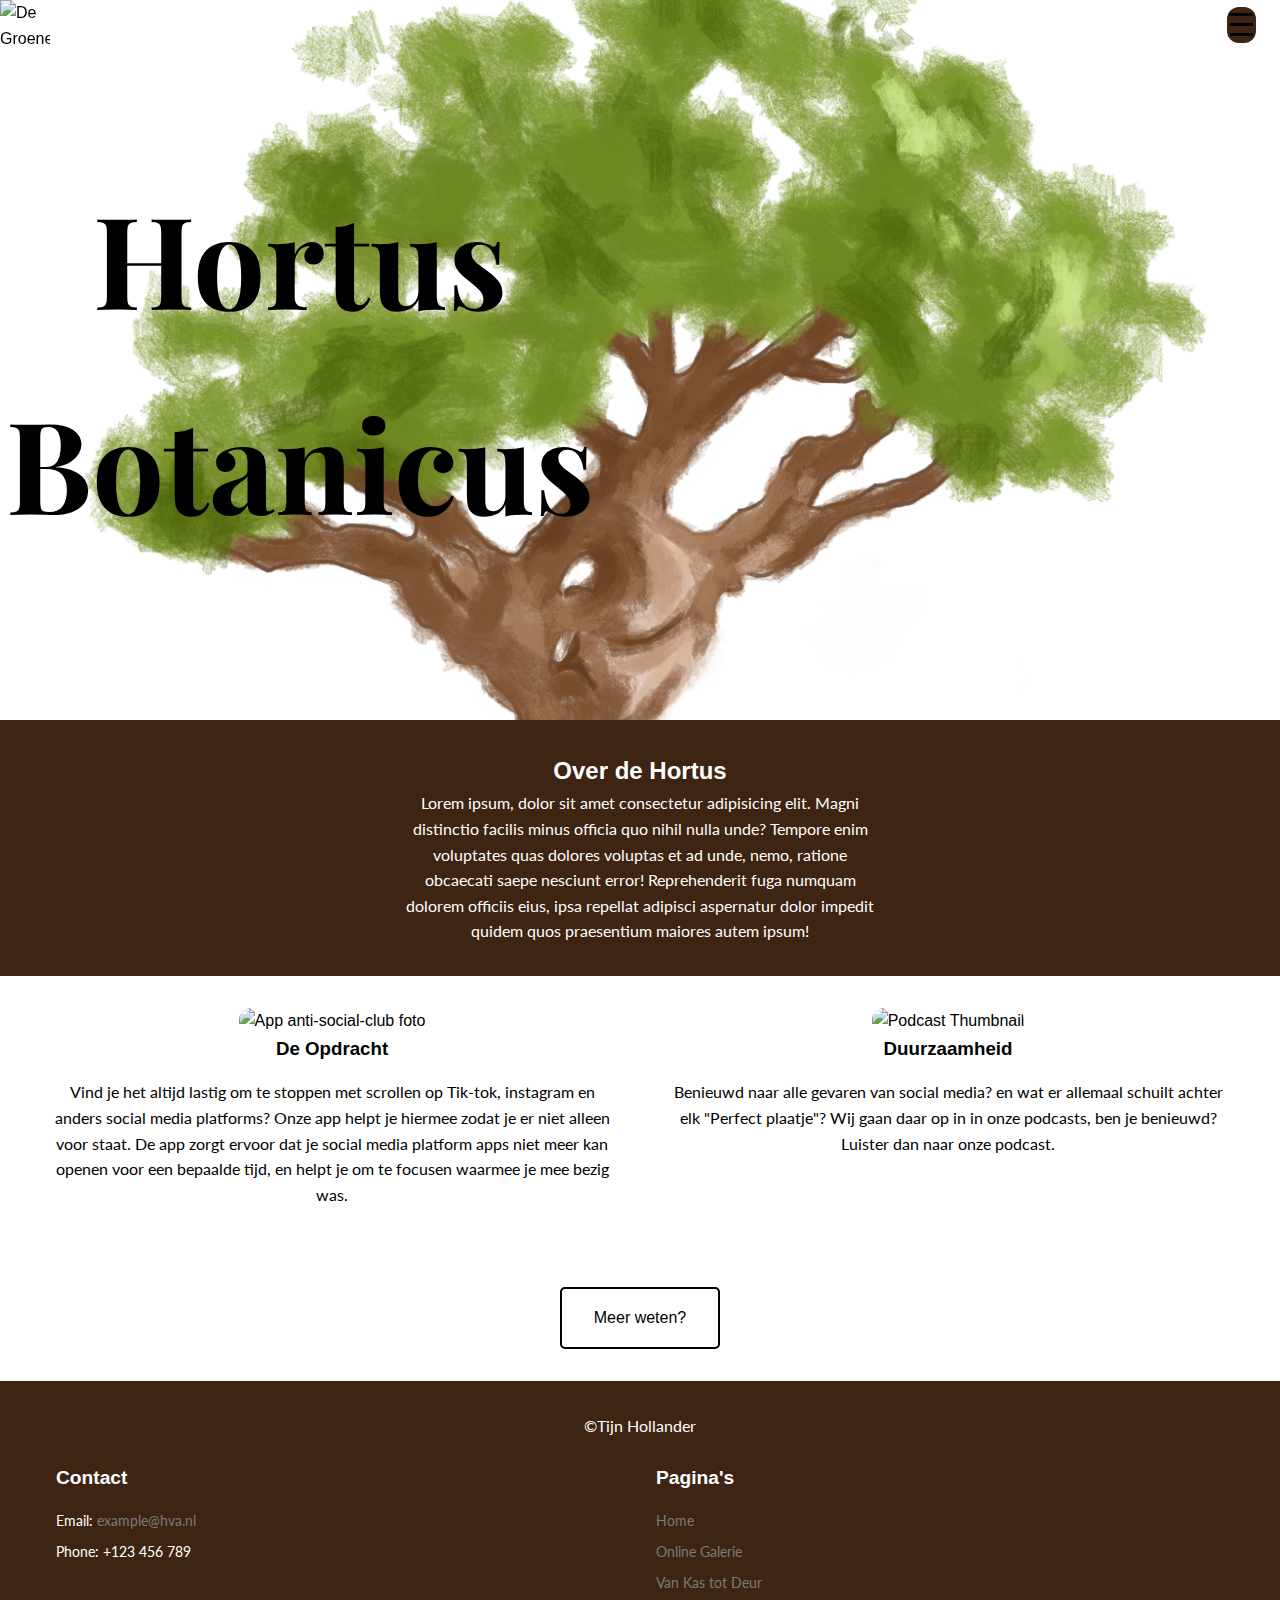
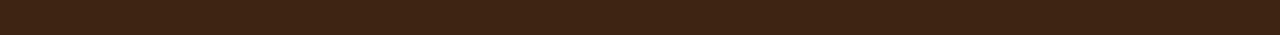
==== index.html @ c0ded3de "commit new code" ====
<!DOCTYPE html>
<html lang="en">

<head>
    <meta charset="UTF-8">
    <meta name="viewport" content="width=device-width, initial-scale=1.0">
    <title>Home - De Groene Galerie</title>
    <link rel="icon" type="image/x-icon" href="./images/logo.png">
    <link rel="stylesheet" href="./styles/style.css">
    <script src="./script/app.js" defer></script>
    <script src="https://kit.fontawesome.com/1b8a2d6ef3.js" crossorigin="anonymous"></script>
</head>

<body>
    <header>
        <nav aria-label="Navigatie">
            <section id="mySidenav" class="sidenav">
                <a href="javascript:void(0)" class="closebtn" onclick="closeNav()">&times;</a>
                <a href="#">Home</a>
                <a href="#">Online gallerie</a>
                <a href="./pages/kastotdeur.html">Van Kas tot Deur</a>
            </section>
            <section class="flexcontainer">
                <article>
                    <img class="logo-image" src="./images/logo.png" alt="De Groene Galerie Logo">
                </article>
                <article>
                    <span class="hamburger-menu" onclick="openNav()">&#9776;</span>
                </article>
            </section>
        </nav>
    </header>

    <main>
        <section class="hero">
            <article class="text-box">
                <h1 class="hero-primary">Hortus Botanicus</h1>
            </article>
        </section>

        <section class="introduction-text">
            <article class="inner-text">
                <h2>Over de Hortus</h2>
                <p>Lorem ipsum, dolor sit amet consectetur adipisicing elit. Magni distinctio facilis minus officia quo
                    nihil nulla unde? Tempore enim voluptates quas dolores voluptas et ad unde, nemo, ratione obcaecati
                    saepe nesciunt error! Reprehenderit fuga numquam dolorem officiis eius, ipsa repellat adipisci
                    aspernatur dolor impedit quidem quos praesentium maiores autem ipsum!</p>
            </article>
        </section>

        <section class="container cards">
            <article class="card">
                <img src="./images/previewHortus.jpg" alt="App anti-social-club foto">
                <h3>De Opdracht</h3>
                <p>Vind je het altijd lastig om te stoppen met scrollen op Tik-tok, instagram en anders social media
                    platforms? Onze app helpt je hiermee zodat je er niet alleen voor staat. De app zorgt ervoor dat je
                    social media platform apps niet meer kan openen voor een bepaalde tijd, en helpt je om te focusen
                    waarmee je mee bezig was.</p>
            </article>
            <article class="card">
                <img src="./images/preview2Hortus.jpg" alt="Podcast Thumbnail">
                <h3>Duurzaamheid</h3>
                <p>Benieuwd naar alle gevaren van social media? en wat er allemaal schuilt achter elk "Perfect plaatje"?
                    Wij gaan daar op in in onze podcasts, ben je benieuwd? Luister dan naar onze podcast.</p>
            </article>
        </section>

        <section class="btn-container">
            <a href="./pages/galerie.html" class="see-more-episodes-btn">Meer weten?</a>
        </section>
    </main>

    <footer>
        <section class="footer-content">
            <p>&copy;Tijn Hollander</p>
            <section class="footer-columns">
                <article class="footer-column">
                    <h3>Contact</h3>
                    <p>Email: <a href="mailto:tijn.hollander@hva.nl">example@hva.nl</a></p>
                    <p>Phone: +123 456 789</p>
                </article>
                <article class="footer-column">
                    <h3>Pagina's</h3>
                    <p><a href="#">Home</a></p>
                    <p><a href="./pages/galerie.html">Online Galerie</a></p>
                    <p><a href="./pages/kastotdeur.html">Van Kas tot Deur</a></p>
                </article>
            </section>
        </section>
    </footer>
</body>

</html>
---- styles/style.css ----
@import url('https://fonts.googleapis.com/css2?family=Playfair+Display:ital,wght@0,400..900;1,400..900&display=swap');
@import url('https://fonts.googleapis.com/css2?family=Lato:ital,wght@0,100;0,300;0,400;0,700;0,900;1,100;1,300;1,400;1,700;1,900&family=Playfair+Display:ital,wght@0,400..900;1,400..900&display=swap');

* {
  margin: 0;
  padding: 0;
  box-sizing: border-box;
}

body {
  font-family: Arial, sans-serif;
  line-height: 1.6;
  color: black;
  overflow-x: hidden;
}

nav {
  position: fixed;
  width: 100%;
  top: 0;
  z-index: 99;
  padding-right: 1.5em;
}

.flexcontainer {
  display: flex;
  justify-content: space-between;
}

.logo-image {
  max-width: 50px;
  max-height: 50px;
}

.sidenav {
  height: 100%;
  width: 0;
  position: fixed;
  z-index: 1;
  top: 0;
  right: 0;
  background-color: #111;
  overflow-x: hidden;
  transition: 0.5s;
  padding-top: 60px;
}

.sidenav a {
  padding: 8px 8px 8px 32px;
  text-decoration: none;
  font-size: 25px;
  color: #818181;
  display: block;
  transition: 0.3s;
}

.sidenav a:hover {
  color: #f1f1f1;
}

.sidenav .closebtn {
  position: absolute;
  top: 0;
  right: 25px;
  font-size: 36px;
  margin-left: 50px;
}

.hamburger-menu {
  font-size: 32px;
  border-radius: 12px;
  cursor: pointer;
  background-color: #3e2413;
}

@media screen and (max-height: 450px) {
  .sidenav {
    padding-top: 15px;
  }

  .sidenav a {
    font-size: 18px;
  }
}

/* Einde navbar */

.hero {
  height: 80vh;
  width: 100%;
  background: url('../images/boompieCropped.png') no-repeat center center/cover;
  color: #fff;
  top: 0;
  display: flex;
  justify-content: center;
  align-items: center;
  text-align: center;
  display: grid;
  grid-template-columns: repeat(auto-fit, minmax(300px, 1fr));
  animation: fadeIn 5s;
}

.hero-kas {
  height: 50vh;
  width: 100%;
  background: url('../images/hermitage.png')no-repeat center/cover;
  background-color: #7b7b7b;
  color: #fff;
  top: 0;
  display: flex;
  justify-content: center;
  align-items: center;
  text-align: center;
  display: grid;
  grid-template-columns: repeat(auto-fit, minmax(300px, 1fr));
  animation: fadeIn 5s;
}

.hero-primary {
  font-size: 10vw;
  color: black;
  font-family: "Playfair Display", serif;
}

.text-box {
  max-width: 600px;
}

.introduction-text {
  color: white;
  display: flex;
  align-items: center;
  justify-content: center;
  text-align: center;
  padding: 2em;
  background-color: #3e2413;
}

.inner-text {
  width: 30em;
}

section p {
  font-family: "Lato", serif;
  font-weight: 400;
}

.cards {
  display: grid;
  grid-template-columns: 1fr 1fr;
  gap: 1rem;
  margin: 2rem;
}

.card {
  text-align: center;
}

.card img {
  width: 100%;
  height: 300px;
  object-fit: cover;
  border-radius: 12px 12px 0px 0px;
}

.card h2 {
  padding: 0.4em;
}

.card p {
  padding: 1em;
}

.btn-container {
  display: flex;
  justify-content: center;
  padding: 2em;
}

.see-more-episodes-btn {
  text-decoration: none;
  padding: 1em 2em;
  border: 2px solid #000;
  border-radius: 5px;
  background: #fff;
  color: #000;
  cursor: pointer;
  transition: all 0.3s;
}

.see-more-episodes-btn:hover {
  background: #000;
  color: #fff;
}

.see-more-episodes-btn:focus {
  outline: 2px solid #fff;
  background: #000;
  color: #fff;
}

footer {
  background-color: #3e2413;
  color: #fff;
  padding: 2rem;
  text-align: center;
}

footer .footer-content {
  max-width: 1200px;
  margin: 0 auto;
}

.footer-columns {
  display: flex;
  justify-content: space-between;
  margin-top: 1.5rem;
  text-align: left;
}

.footer-column {
  flex: 1;
  padding: 0 1rem;
}

.footer-column h3 {
  margin-bottom: 1rem;
  font-size: 1.2rem;
  color: #fff;
}

.footer-column p {
  margin-bottom: 0.5rem;
  font-size: 0.9rem;
}

.footer-column a {
  color: #7b7b7b;
  text-decoration: none;
}

.footer-column a:hover {
  text-decoration: underline;
}

@media (max-width: 600px) {
  .footer-columns {
    flex-direction: column;
    align-items: center;
  }

  .footer-column {
    padding: 0;
    margin-bottom: 1.5rem;
  }
}


@media (max-width: 844px) {
  .cards {
    grid-template-columns: repeat(auto-fit, minmax(300px, 1fr));
  }
}

@keyframes fadeIn {
  0% {
    opacity: 0;
  }

  100% {
    opacity: 1;
  }
}
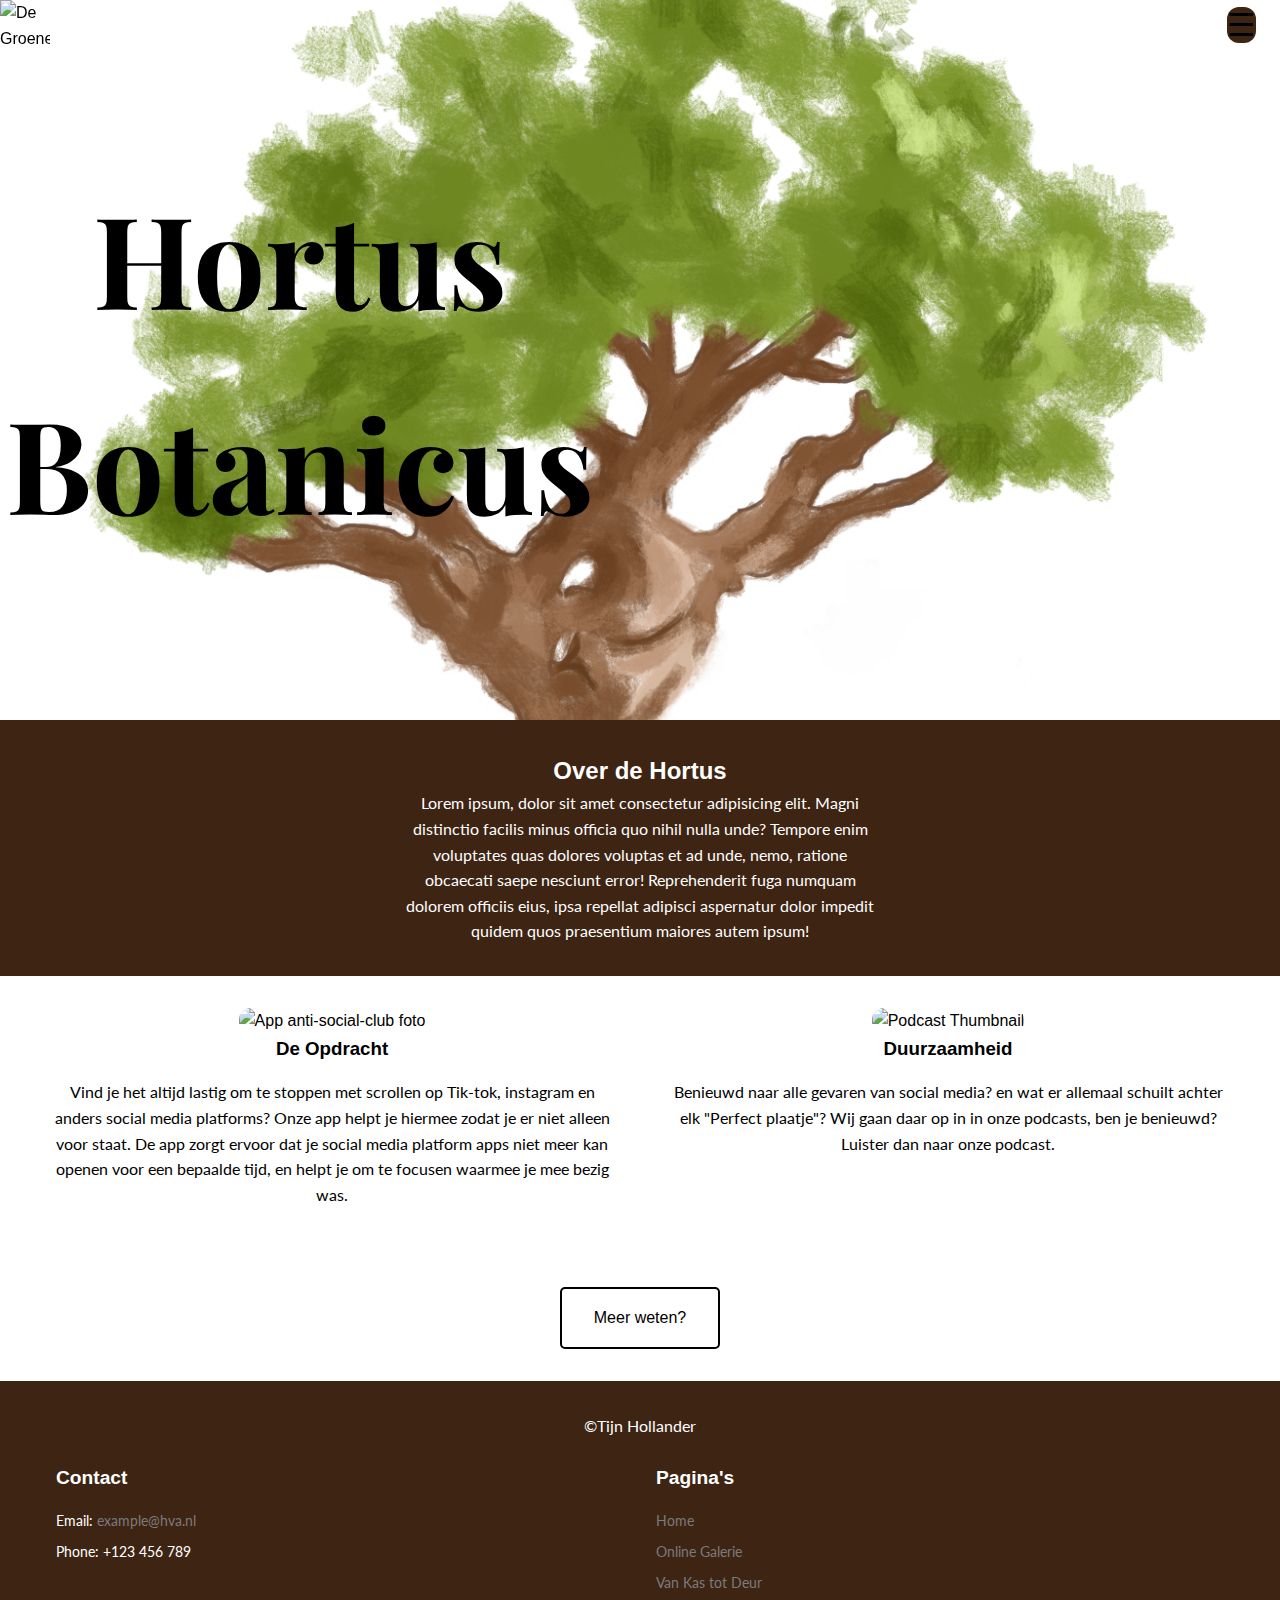
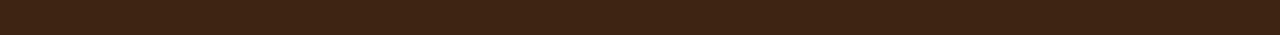
==== commit 2e709962: "changes code" ====
--- a/index.html
+++ b/index.html
@@ -17,7 +17,7 @@
             <section id="mySidenav" class="sidenav">
                 <a href="javascript:void(0)" class="closebtn" onclick="closeNav()">&times;</a>
                 <a href="#">Home</a>
-                <a href="#">Online gallerie</a>
+                <a href="./pages/gallerie.html">Online gallerie</a>
                 <a href="./pages/kastotdeur.html">Van Kas tot Deur</a>
             </section>
             <section class="flexcontainer">
--- a/styles/style.css
+++ b/styles/style.css
@@ -116,6 +116,22 @@
   animation: fadeIn 5s;
 }
 
+.hero-gallerie {
+  height: 50vh;
+  width: 100%;
+  background: url('../images/gallerijblaadjes.jpg')no-repeat center/cover;
+  background-color: #7b7b7b;
+  color: #fff;
+  top: 0;
+  display: flex;
+  justify-content: center;
+  align-items: center;
+  text-align: center;
+  display: grid;
+  grid-template-columns: repeat(auto-fit, minmax(300px, 1fr));
+  animation: fadeIn 5s;
+}
+
 .hero-primary {
   font-size: 10vw;
   color: black;
@@ -152,6 +168,13 @@
   margin: 2rem;
 }
 
+.cards-gallerie {
+  display: grid;
+  grid-template-columns: 1fr 1fr;
+  gap: 1rem;
+  margin: 0.5em;
+}
+
 .card {
   text-align: center;
 }
@@ -160,7 +183,7 @@
   width: 100%;
   height: 300px;
   object-fit: cover;
-  border-radius: 12px 12px 0px 0px;
+  border-radius: 12px;
 }
 
 .card h2 {
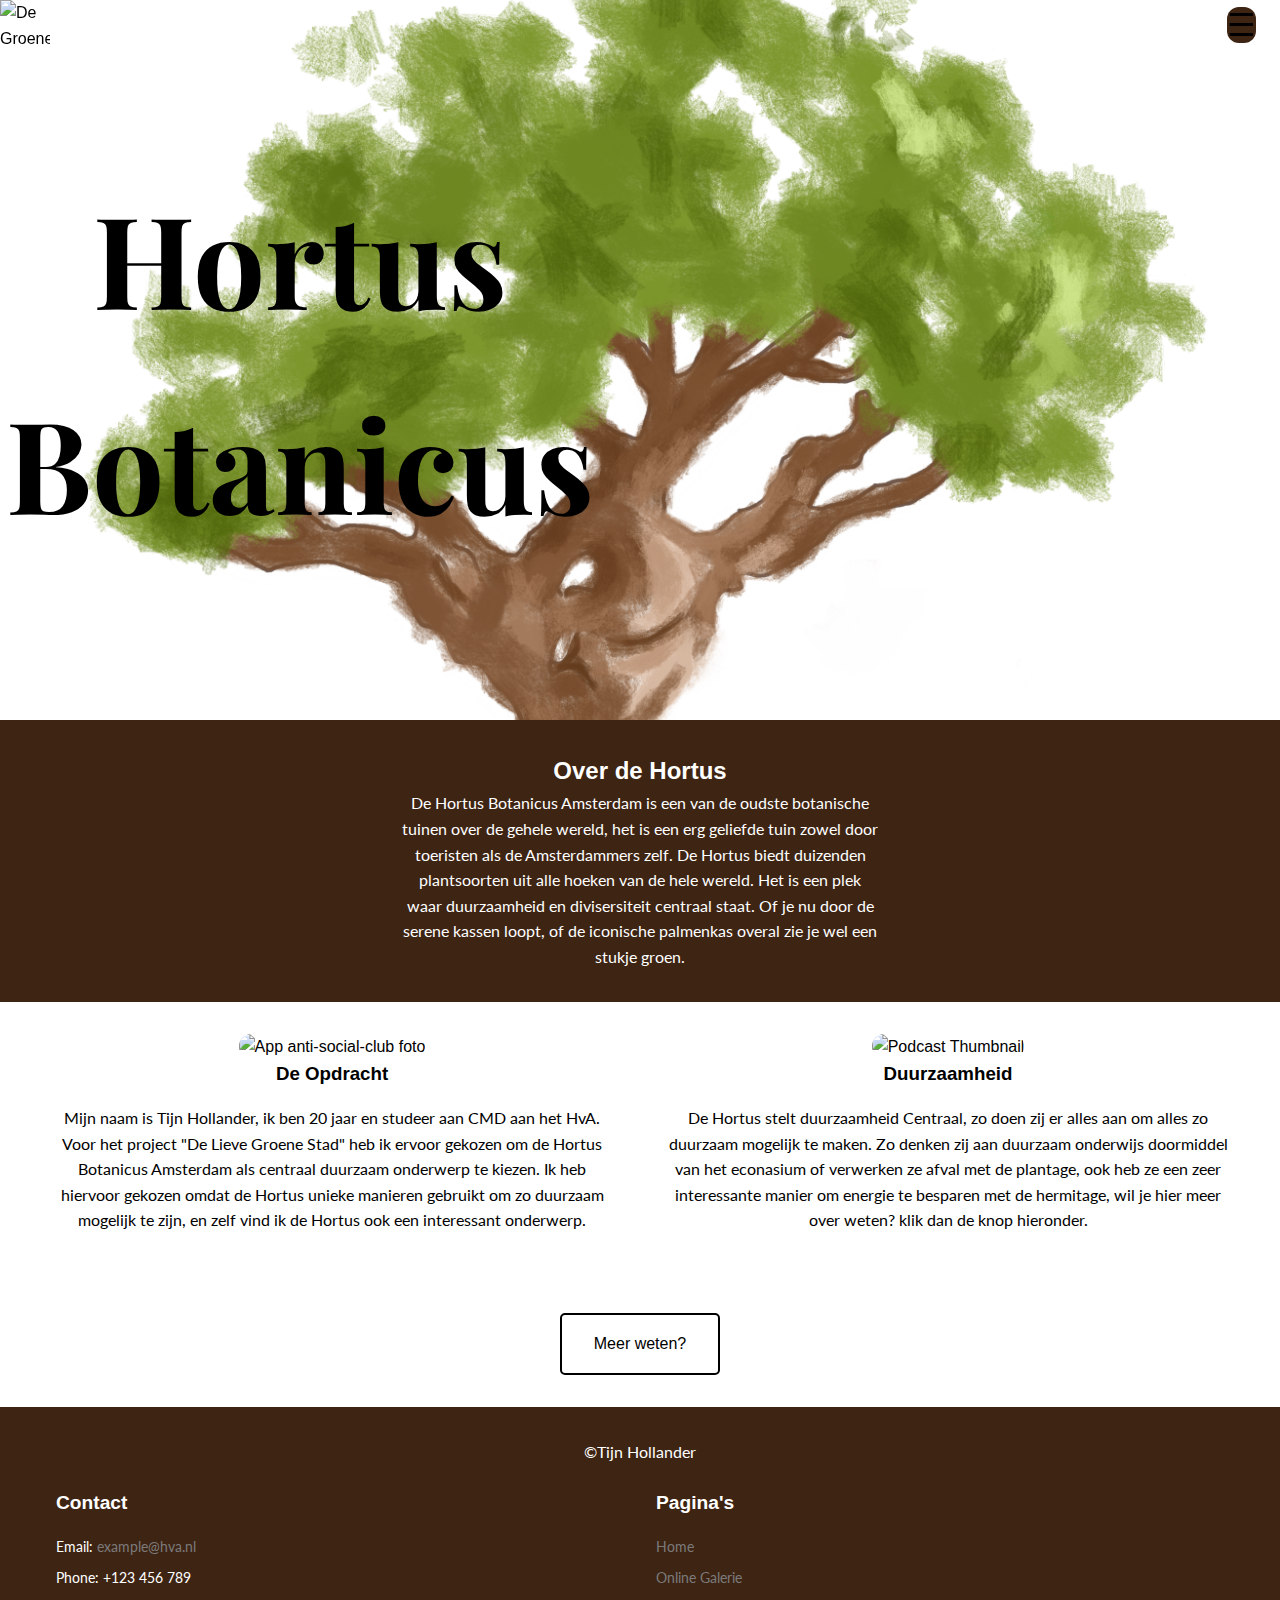
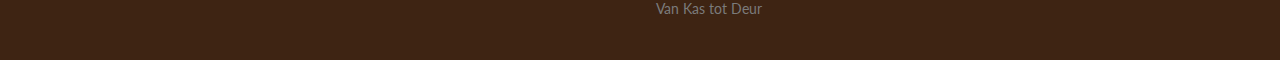
==== commit 3bcf03ef: "commit html index" ====
--- a/index.html
+++ b/index.html
@@ -41,10 +41,11 @@
         <section class="introduction-text">
             <article class="inner-text">
                 <h2>Over de Hortus</h2>
-                <p>Lorem ipsum, dolor sit amet consectetur adipisicing elit. Magni distinctio facilis minus officia quo
-                    nihil nulla unde? Tempore enim voluptates quas dolores voluptas et ad unde, nemo, ratione obcaecati
-                    saepe nesciunt error! Reprehenderit fuga numquam dolorem officiis eius, ipsa repellat adipisci
-                    aspernatur dolor impedit quidem quos praesentium maiores autem ipsum!</p>
+                <p>De Hortus Botanicus Amsterdam is een van de oudste botanische tuinen over de gehele wereld, het is
+                    een erg geliefde tuin zowel door toeristen als de Amsterdammers zelf. De Hortus biedt duizenden
+                    plantsoorten uit alle hoeken van de hele wereld. Het is een plek waar duurzaamheid en divisersiteit
+                    centraal staat. Of je nu door de serene kassen loopt, of de iconische palmenkas overal zie je wel
+                    een stukje groen.</p>
             </article>
         </section>
 
@@ -52,16 +53,12 @@
             <article class="card">
                 <img src="./images/previewHortus.jpg" alt="App anti-social-club foto">
                 <h3>De Opdracht</h3>
-                <p>Vind je het altijd lastig om te stoppen met scrollen op Tik-tok, instagram en anders social media
-                    platforms? Onze app helpt je hiermee zodat je er niet alleen voor staat. De app zorgt ervoor dat je
-                    social media platform apps niet meer kan openen voor een bepaalde tijd, en helpt je om te focusen
-                    waarmee je mee bezig was.</p>
+                <p>Mijn naam is Tijn Hollander, ik ben 20 jaar en studeer aan CMD aan het HvA. Voor het project "De Lieve Groene Stad" heb ik ervoor gekozen om de Hortus Botanicus Amsterdam als centraal duurzaam onderwerp te kiezen. Ik heb hiervoor gekozen omdat de Hortus unieke manieren gebruikt om zo duurzaam mogelijk te zijn, en zelf vind ik de Hortus ook een interessant onderwerp.</p>
             </article>
             <article class="card">
                 <img src="./images/preview2Hortus.jpg" alt="Podcast Thumbnail">
                 <h3>Duurzaamheid</h3>
-                <p>Benieuwd naar alle gevaren van social media? en wat er allemaal schuilt achter elk "Perfect plaatje"?
-                    Wij gaan daar op in in onze podcasts, ben je benieuwd? Luister dan naar onze podcast.</p>
+                <p>De Hortus stelt duurzaamheid Centraal, zo doen zij er alles aan om alles zo duurzaam mogelijk te maken. Zo denken zij aan duurzaam onderwijs doormiddel van het econasium of verwerken ze afval met de plantage, ook heb ze een zeer interessante manier om energie te besparen met de hermitage, wil je hier meer over weten? klik dan de knop hieronder.</p>
             </article>
         </section>
 
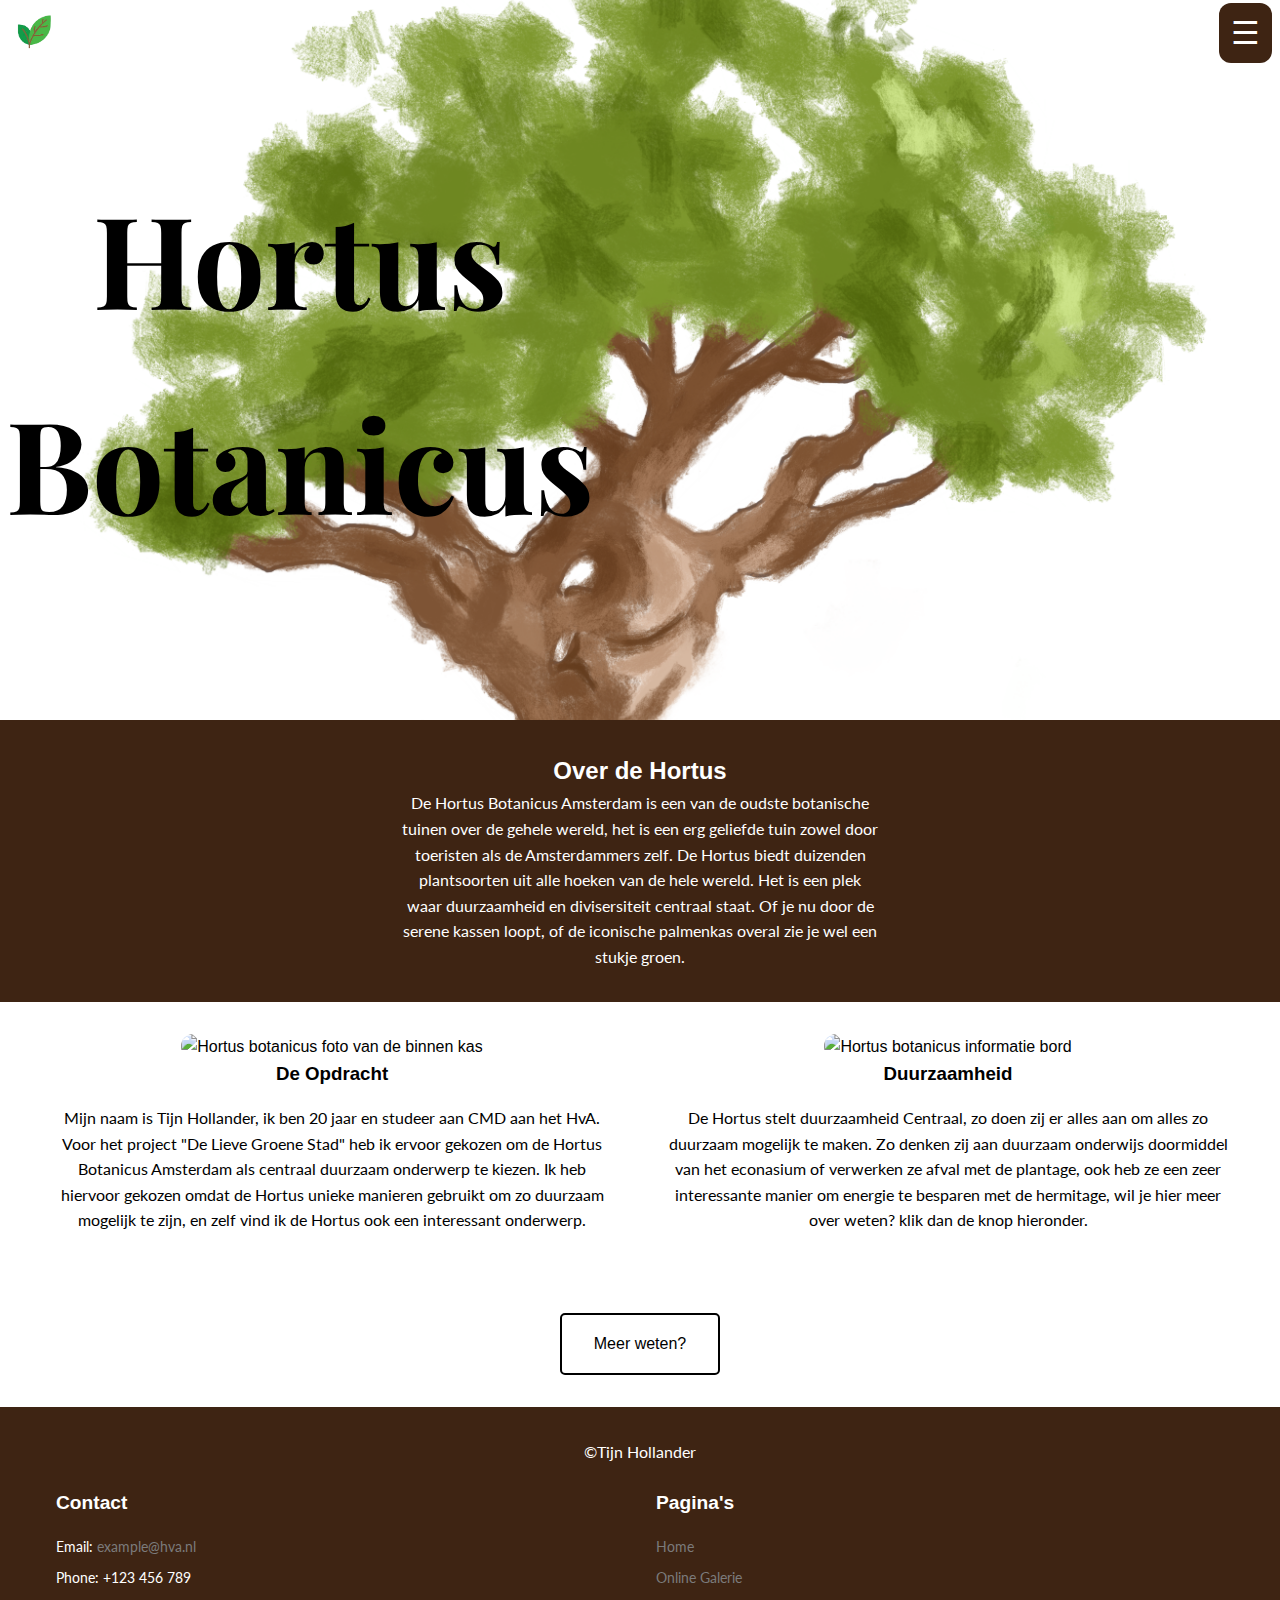
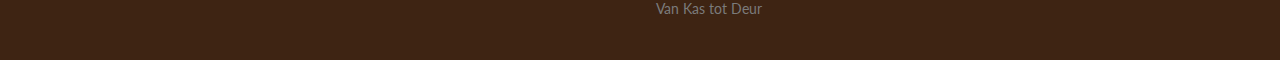
==== commit b590dad6: "commitfixLogo" ====
--- a/index.html
+++ b/index.html
@@ -5,7 +5,7 @@
     <meta charset="UTF-8">
     <meta name="viewport" content="width=device-width, initial-scale=1.0">
     <title>Home - De Groene Galerie</title>
-    <link rel="icon" type="image/x-icon" href="./images/logo.png">
+    <link rel="icon" type="image/x-icon" href="./images/logoHortus.png">
     <link rel="stylesheet" href="./styles/style.css">
     <script src="./script/app.js" defer></script>
     <script src="https://kit.fontawesome.com/1b8a2d6ef3.js" crossorigin="anonymous"></script>
@@ -22,7 +22,7 @@
             </section>
             <section class="flexcontainer">
                 <article>
-                    <img class="logo-image" src="./images/logo.png" alt="De Groene Galerie Logo">
+                    <img class="logo-image" src="./images/logoHortus.png" alt="De Groene Galerie Logo">
                 </article>
                 <article>
                     <span class="hamburger-menu" onclick="openNav()">&#9776;</span>
@@ -51,19 +51,25 @@
 
         <section class="container cards">
             <article class="card">
-                <img src="./images/previewHortus.jpg" alt="App anti-social-club foto">
+                <img src="./images/previewHortus.jpg" alt="Hortus botanicus foto van de binnen kas">
                 <h3>De Opdracht</h3>
-                <p>Mijn naam is Tijn Hollander, ik ben 20 jaar en studeer aan CMD aan het HvA. Voor het project "De Lieve Groene Stad" heb ik ervoor gekozen om de Hortus Botanicus Amsterdam als centraal duurzaam onderwerp te kiezen. Ik heb hiervoor gekozen omdat de Hortus unieke manieren gebruikt om zo duurzaam mogelijk te zijn, en zelf vind ik de Hortus ook een interessant onderwerp.</p>
+                <p>Mijn naam is Tijn Hollander, ik ben 20 jaar en studeer aan CMD aan het HvA. Voor het project "De
+                    Lieve Groene Stad" heb ik ervoor gekozen om de Hortus Botanicus Amsterdam als centraal duurzaam
+                    onderwerp te kiezen. Ik heb hiervoor gekozen omdat de Hortus unieke manieren gebruikt om zo duurzaam
+                    mogelijk te zijn, en zelf vind ik de Hortus ook een interessant onderwerp.</p>
             </article>
             <article class="card">
-                <img src="./images/preview2Hortus.jpg" alt="Podcast Thumbnail">
+                <img src="./images/preview2Hortus.jpg" alt="Hortus botanicus informatie bord">
                 <h3>Duurzaamheid</h3>
-                <p>De Hortus stelt duurzaamheid Centraal, zo doen zij er alles aan om alles zo duurzaam mogelijk te maken. Zo denken zij aan duurzaam onderwijs doormiddel van het econasium of verwerken ze afval met de plantage, ook heb ze een zeer interessante manier om energie te besparen met de hermitage, wil je hier meer over weten? klik dan de knop hieronder.</p>
+                <p>De Hortus stelt duurzaamheid Centraal, zo doen zij er alles aan om alles zo duurzaam mogelijk te
+                    maken. Zo denken zij aan duurzaam onderwijs doormiddel van het econasium of verwerken ze afval met
+                    de plantage, ook heb ze een zeer interessante manier om energie te besparen met de hermitage, wil je
+                    hier meer over weten? klik dan de knop hieronder.</p>
             </article>
         </section>
 
         <section class="btn-container">
-            <a href="./pages/galerie.html" class="see-more-episodes-btn">Meer weten?</a>
+            <a href="./pages/galerie.html" class="see-more-btn">Meer weten?</a>
         </section>
     </main>
 
--- a/styles/style.css
+++ b/styles/style.css
@@ -19,7 +19,7 @@
   width: 100%;
   top: 0;
   z-index: 99;
-  padding-right: 1.5em;
+  padding: 0.5em;
 }
 
 .flexcontainer {
@@ -71,6 +71,9 @@
   border-radius: 12px;
   cursor: pointer;
   background-color: #3e2413;
+  padding: 12px;
+  
+  color: white;
 }
 
 @media screen and (max-height: 450px) {
@@ -200,7 +203,7 @@
   padding: 2em;
 }
 
-.see-more-episodes-btn {
+.see-more-btn {
   text-decoration: none;
   padding: 1em 2em;
   border: 2px solid #000;
@@ -211,12 +214,12 @@
   transition: all 0.3s;
 }
 
-.see-more-episodes-btn:hover {
+.see-more-btn:hover {
   background: #000;
   color: #fff;
 }
 
-.see-more-episodes-btn:focus {
+.see-more-btn:focus {
   outline: 2px solid #fff;
   background: #000;
   color: #fff;
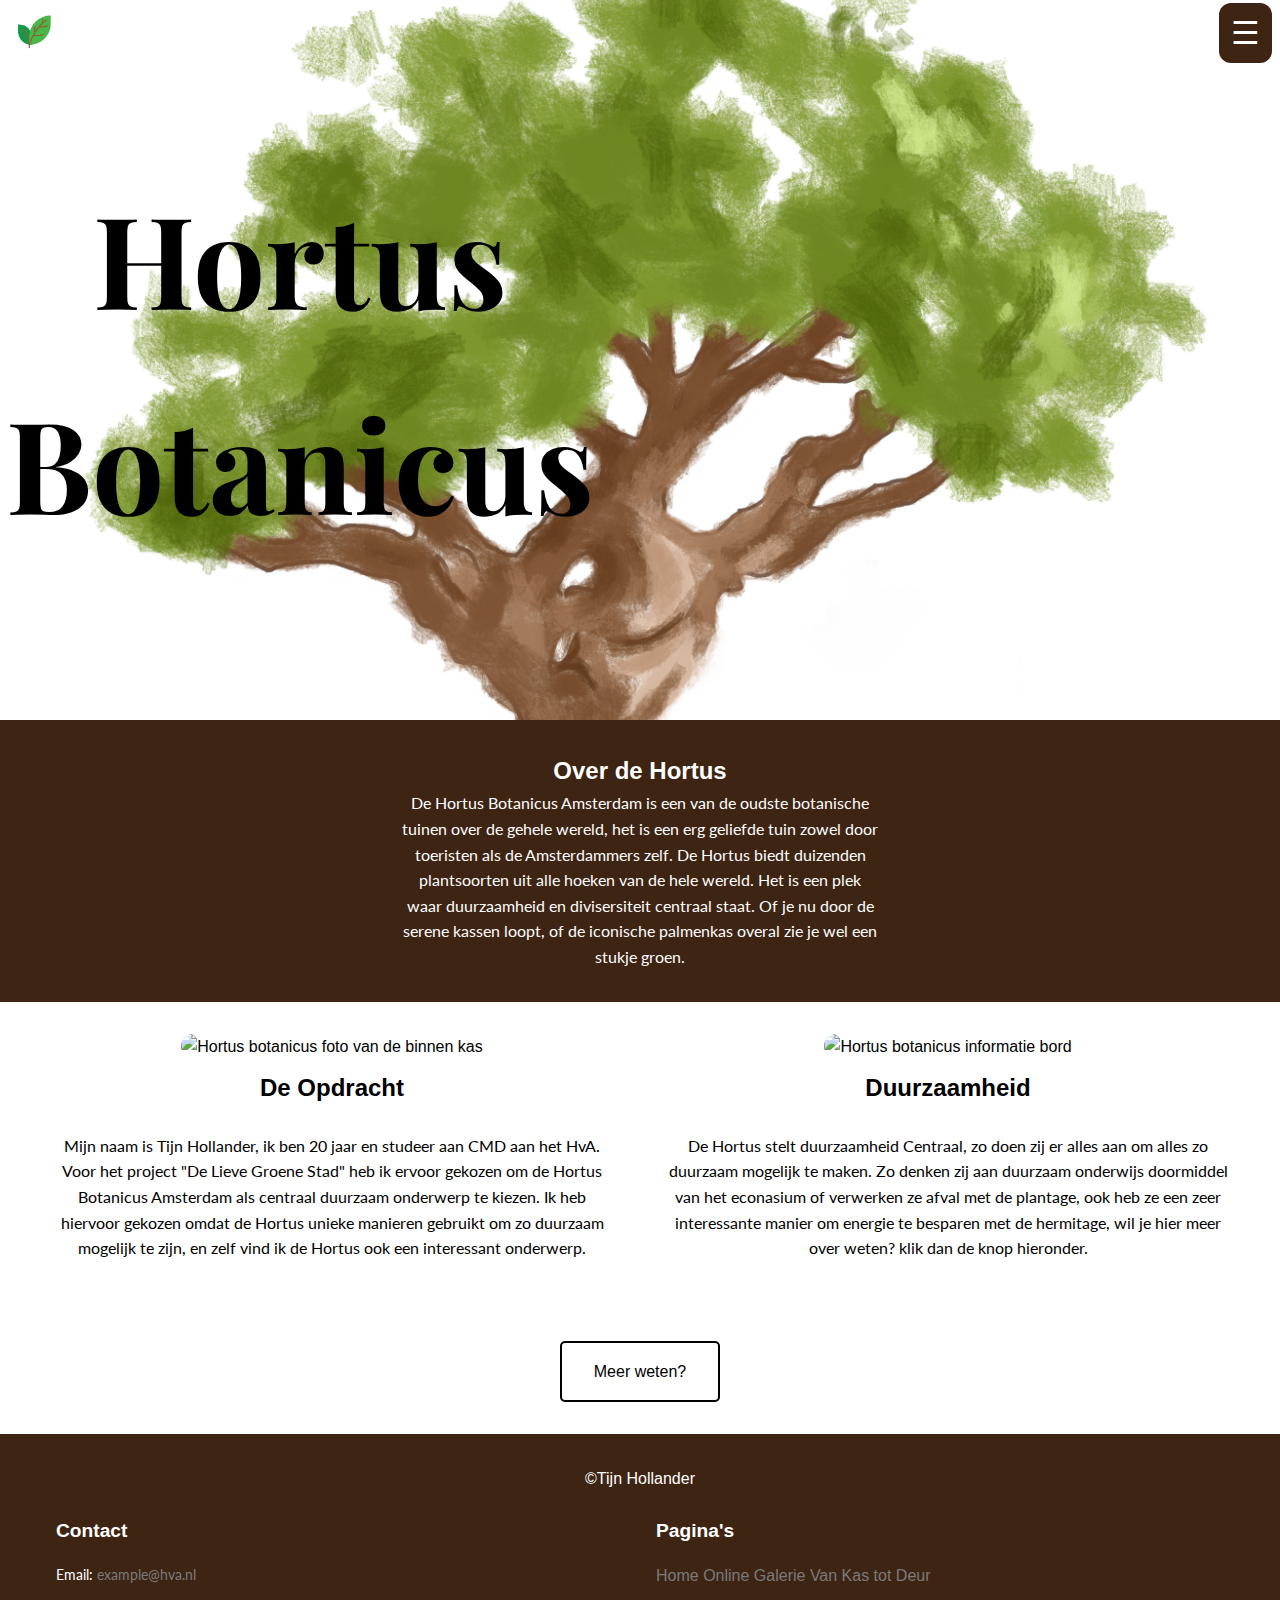
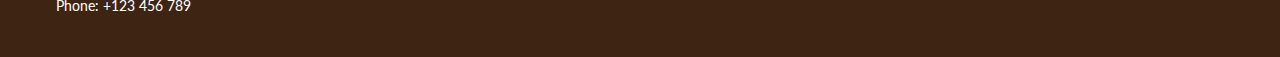
==== commit e62c086e: "semantisch ofzo" ====
--- a/index.html
+++ b/index.html
@@ -1,95 +1,99 @@
 <!DOCTYPE html>
-<html lang="en">
+<html lang="nl">
 
 <head>
     <meta charset="UTF-8">
     <meta name="viewport" content="width=device-width, initial-scale=1.0">
     <title>Home - De Groene Galerie</title>
     <link rel="icon" type="image/x-icon" href="./images/logoHortus.png">
-    <link rel="stylesheet" href="./styles/style.css">
-    <script src="./script/app.js" defer></script>
+    <link rel="stylesheet" href="styles/style.css">
+    <script src="script/app.js" defer></script>
     <script src="https://kit.fontawesome.com/1b8a2d6ef3.js" crossorigin="anonymous"></script>
 </head>
 
 <body>
     <header>
-        <nav aria-label="Navigatie">
+        <nav>
             <section id="mySidenav" class="sidenav">
+                <!--List toevoegen-->
                 <a href="javascript:void(0)" class="closebtn" onclick="closeNav()">&times;</a>
                 <a href="#">Home</a>
                 <a href="./pages/gallerie.html">Online gallerie</a>
                 <a href="./pages/kastotdeur.html">Van Kas tot Deur</a>
             </section>
             <section class="flexcontainer">
-                <article>
+                <div>
                     <img class="logo-image" src="./images/logoHortus.png" alt="De Groene Galerie Logo">
-                </article>
-                <article>
+                </div>
+                <div>
                     <span class="hamburger-menu" onclick="openNav()">&#9776;</span>
-                </article>
+                </div>
             </section>
         </nav>
     </header>
-
     <main>
         <section class="hero">
-            <article class="text-box">
+            <div class="text-box">
+                <!--class h1 weghalen-->
                 <h1 class="hero-primary">Hortus Botanicus</h1>
-            </article>
+            </div>
         </section>
-
         <section class="introduction-text">
-            <article class="inner-text">
+            <div class="inner-text">
                 <h2>Over de Hortus</h2>
-                <p>De Hortus Botanicus Amsterdam is een van de oudste botanische tuinen over de gehele wereld, het is
+                <p>
+                    De Hortus Botanicus Amsterdam is een van de oudste botanische tuinen over de gehele wereld, het is
                     een erg geliefde tuin zowel door toeristen als de Amsterdammers zelf. De Hortus biedt duizenden
                     plantsoorten uit alle hoeken van de hele wereld. Het is een plek waar duurzaamheid en divisersiteit
                     centraal staat. Of je nu door de serene kassen loopt, of de iconische palmenkas overal zie je wel
-                    een stukje groen.</p>
-            </article>
+                    een stukje groen.
+                </p>
+            </div>
         </section>
-
-        <section class="container cards">
-            <article class="card">
+        <div class="container cards">
+            <section class="card">
                 <img src="./images/previewHortus.jpg" alt="Hortus botanicus foto van de binnen kas">
-                <h3>De Opdracht</h3>
-                <p>Mijn naam is Tijn Hollander, ik ben 20 jaar en studeer aan CMD aan het HvA. Voor het project "De
+                <h2>De Opdracht</h2>
+                <p>
+                    Mijn naam is Tijn Hollander, ik ben 20 jaar en studeer aan CMD aan het HvA. Voor het project "De
                     Lieve Groene Stad" heb ik ervoor gekozen om de Hortus Botanicus Amsterdam als centraal duurzaam
                     onderwerp te kiezen. Ik heb hiervoor gekozen omdat de Hortus unieke manieren gebruikt om zo duurzaam
-                    mogelijk te zijn, en zelf vind ik de Hortus ook een interessant onderwerp.</p>
-            </article>
-            <article class="card">
+                    mogelijk te zijn, en zelf vind ik de Hortus ook een interessant onderwerp.
+                </p>
+            </section>
+            <section class="card">
                 <img src="./images/preview2Hortus.jpg" alt="Hortus botanicus informatie bord">
-                <h3>Duurzaamheid</h3>
-                <p>De Hortus stelt duurzaamheid Centraal, zo doen zij er alles aan om alles zo duurzaam mogelijk te
+                <h2>Duurzaamheid</h2>
+                <p>
+                    De Hortus stelt duurzaamheid Centraal, zo doen zij er alles aan om alles zo duurzaam mogelijk te
                     maken. Zo denken zij aan duurzaam onderwijs doormiddel van het econasium of verwerken ze afval met
                     de plantage, ook heb ze een zeer interessante manier om energie te besparen met de hermitage, wil je
-                    hier meer over weten? klik dan de knop hieronder.</p>
-            </article>
-        </section>
-
+                    hier meer over weten? klik dan de knop hieronder.
+                </p>
+            </section>
+        </div>
         <section class="btn-container">
             <a href="./pages/galerie.html" class="see-more-btn">Meer weten?</a>
         </section>
     </main>
-
     <footer>
-        <section class="footer-content">
+        <!--a in list-->
+        <div class="footer-content">
             <p>&copy;Tijn Hollander</p>
-            <section class="footer-columns">
-                <article class="footer-column">
+            <div class="footer-columns">
+                <section class="footer-column">
                     <h3>Contact</h3>
                     <p>Email: <a href="mailto:tijn.hollander@hva.nl">example@hva.nl</a></p>
                     <p>Phone: +123 456 789</p>
-                </article>
+                </section>
                 <article class="footer-column">
                     <h3>Pagina's</h3>
-                    <p><a href="#">Home</a></p>
-                    <p><a href="./pages/galerie.html">Online Galerie</a></p>
-                    <p><a href="./pages/kastotdeur.html">Van Kas tot Deur</a></p>
+                    <a href="#">Home</a>
+                    <a href="./pages/galerie.html">Online Galerie</a>
+                    <a href="./pages/kastotdeur.html">Van Kas tot Deur</a>
                 </article>
-            </section>
-        </section>
+            </div>
+        </div>
     </footer>
 </body>
 
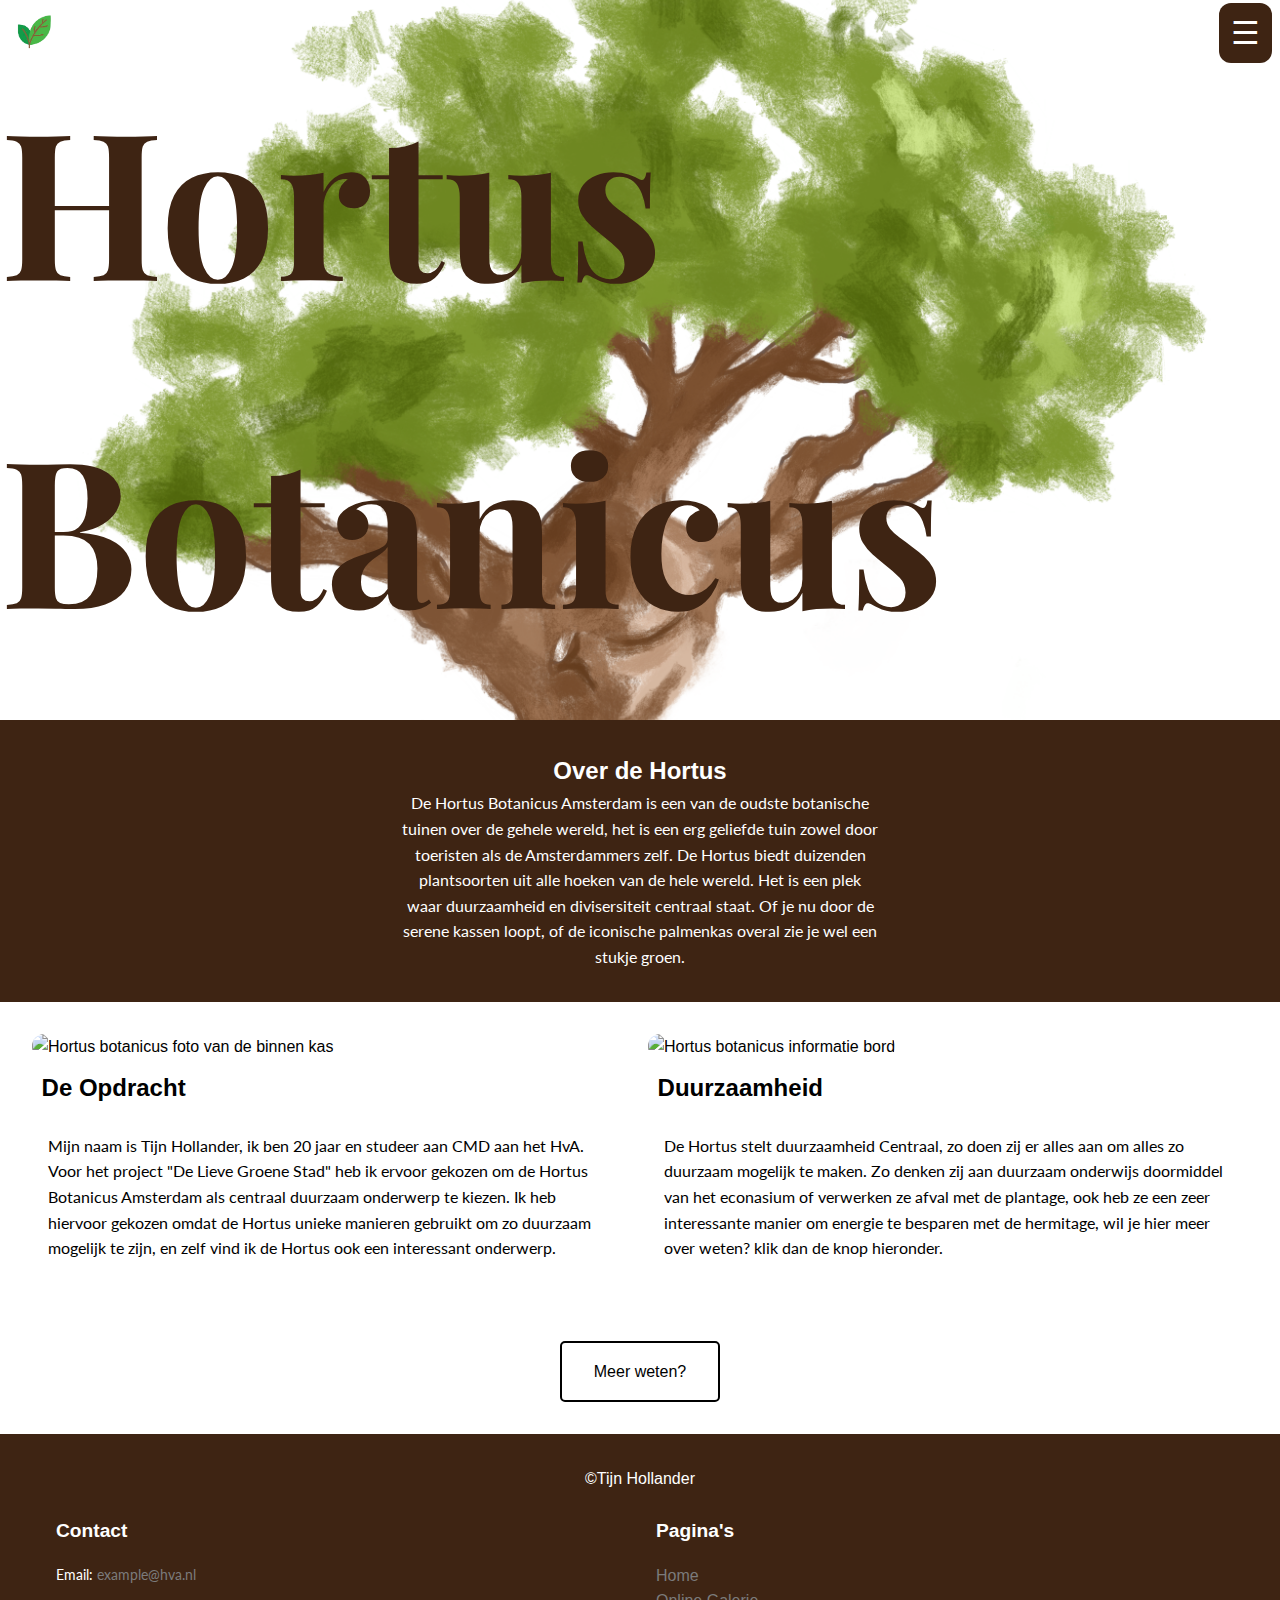
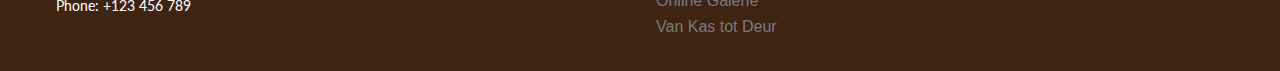
==== commit 6ecc7cff: "fix samantische" ====
--- a/index.html
+++ b/index.html
@@ -14,13 +14,12 @@
 <body>
     <header>
         <nav>
-            <section id="mySidenav" class="sidenav">
-                <!--List toevoegen-->
-                <a href="javascript:void(0)" class="closebtn" onclick="closeNav()">&times;</a>
-                <a href="#">Home</a>
-                <a href="./pages/gallerie.html">Online gallerie</a>
-                <a href="./pages/kastotdeur.html">Van Kas tot Deur</a>
-            </section>
+            <ul id="mySidenav" class="sidenav">
+                <li><a href="javascript:void(0)" class="closebtn" onclick="closeNav()">&times;</a></li>
+                <li><a href="index.html">Home</a></li>
+                <li><a href="./pages/gallerie.html">Online gallerie</a></li>
+                <li><a href="./pages/kastotdeur.html">Van Kas tot Deur</a></li>
+            </ul>
             <section class="flexcontainer">
                 <div>
                     <img class="logo-image" src="./images/logoHortus.png" alt="De Groene Galerie Logo">
@@ -34,8 +33,7 @@
     <main>
         <section class="hero">
             <div class="text-box">
-                <!--class h1 weghalen-->
-                <h1 class="hero-primary">Hortus Botanicus</h1>
+                <h1>Hortus Botanicus</h1>
             </div>
         </section>
         <section class="introduction-text">
@@ -77,7 +75,6 @@
         </section>
     </main>
     <footer>
-        <!--a in list-->
         <div class="footer-content">
             <p>&copy;Tijn Hollander</p>
             <div class="footer-columns">
@@ -86,12 +83,12 @@
                     <p>Email: <a href="mailto:tijn.hollander@hva.nl">example@hva.nl</a></p>
                     <p>Phone: +123 456 789</p>
                 </section>
-                <article class="footer-column">
-                    <h3>Pagina's</h3>
-                    <a href="#">Home</a>
-                    <a href="./pages/galerie.html">Online Galerie</a>
-                    <a href="./pages/kastotdeur.html">Van Kas tot Deur</a>
-                </article>
+                <ul class="footer-column">
+                    <li><h3>Pagina's</h3></li>
+                    <li><a href="#">Home</a></li>
+                    <li><a href="./pages/galerie.html">Online Galerie</a></li>
+                    <li><a href="./pages/kastotdeur.html">Van Kas tot Deur</a></li>
+                </ul>
             </div>
         </div>
     </footer>
--- a/styles/style.css
+++ b/styles/style.css
@@ -72,7 +72,7 @@
   cursor: pointer;
   background-color: #3e2413;
   padding: 12px;
-  
+
   color: white;
 }
 
@@ -135,14 +135,11 @@
   animation: fadeIn 5s;
 }
 
-.hero-primary {
-  font-size: 10vw;
-  color: black;
-  font-family: "Playfair Display", serif;
-}
-
 .text-box {
   max-width: 600px;
+  font-size: 8vw;
+  color: #3e2413;
+  font-family: "Playfair Display", serif;
 }
 
 .introduction-text {
@@ -169,6 +166,7 @@
   grid-template-columns: 1fr 1fr;
   gap: 1rem;
   margin: 2rem;
+  
 }
 
 .cards-gallerie {
@@ -180,6 +178,7 @@
 
 .card {
   text-align: center;
+  text-align: left;
 }
 
 .card img {
@@ -247,6 +246,8 @@
 .footer-column {
   flex: 1;
   padding: 0 1rem;
+  text-decoration: none;
+  list-style: none;
 }
 
 .footer-column h3 {
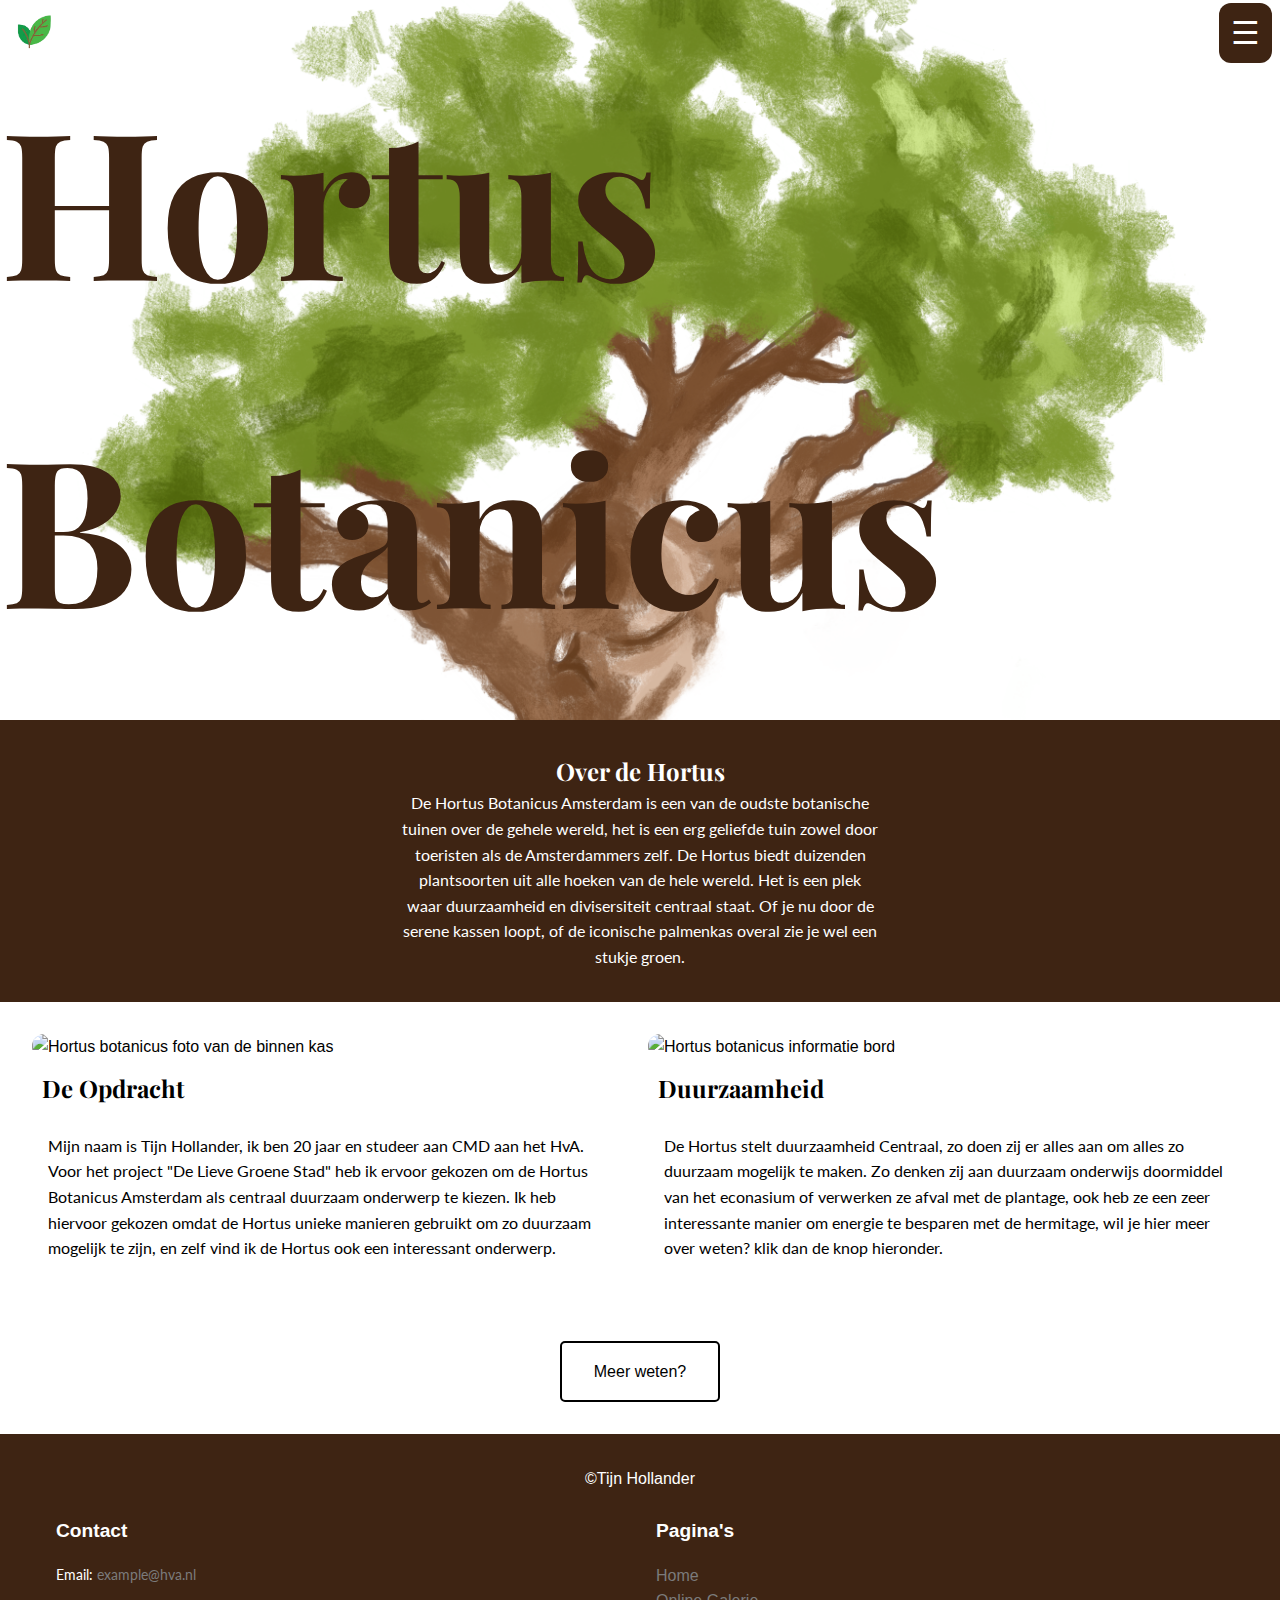
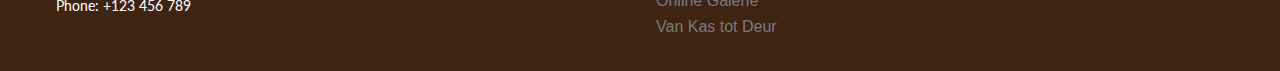
==== commit b463f96c: "fix" ====
--- a/index.html
+++ b/index.html
@@ -84,7 +84,9 @@
                     <p>Phone: +123 456 789</p>
                 </section>
                 <ul class="footer-column">
-                    <li><h3>Pagina's</h3></li>
+                    <li>
+                        <h3>Pagina's</h3>
+                    </li>
                     <li><a href="#">Home</a></li>
                     <li><a href="./pages/galerie.html">Online Galerie</a></li>
                     <li><a href="./pages/kastotdeur.html">Van Kas tot Deur</a></li>
--- a/styles/style.css
+++ b/styles/style.css
@@ -88,6 +88,14 @@
 
 /* Einde navbar */
 
+h1 {
+  font-family: "Playfair Display", serif;
+}
+
+h2 {
+  font-family: "Playfair Display", serif;
+}
+
 .hero {
   height: 80vh;
   width: 100%;
@@ -177,7 +185,6 @@
 }
 
 .card {
-  text-align: center;
   text-align: left;
 }
 
@@ -270,19 +277,6 @@
   text-decoration: underline;
 }
 
-@media (max-width: 600px) {
-  .footer-columns {
-    flex-direction: column;
-    align-items: center;
-  }
-
-  .footer-column {
-    padding: 0;
-    margin-bottom: 1.5rem;
-  }
-}
-
-
 @media (max-width: 844px) {
   .cards {
     grid-template-columns: repeat(auto-fit, minmax(300px, 1fr));
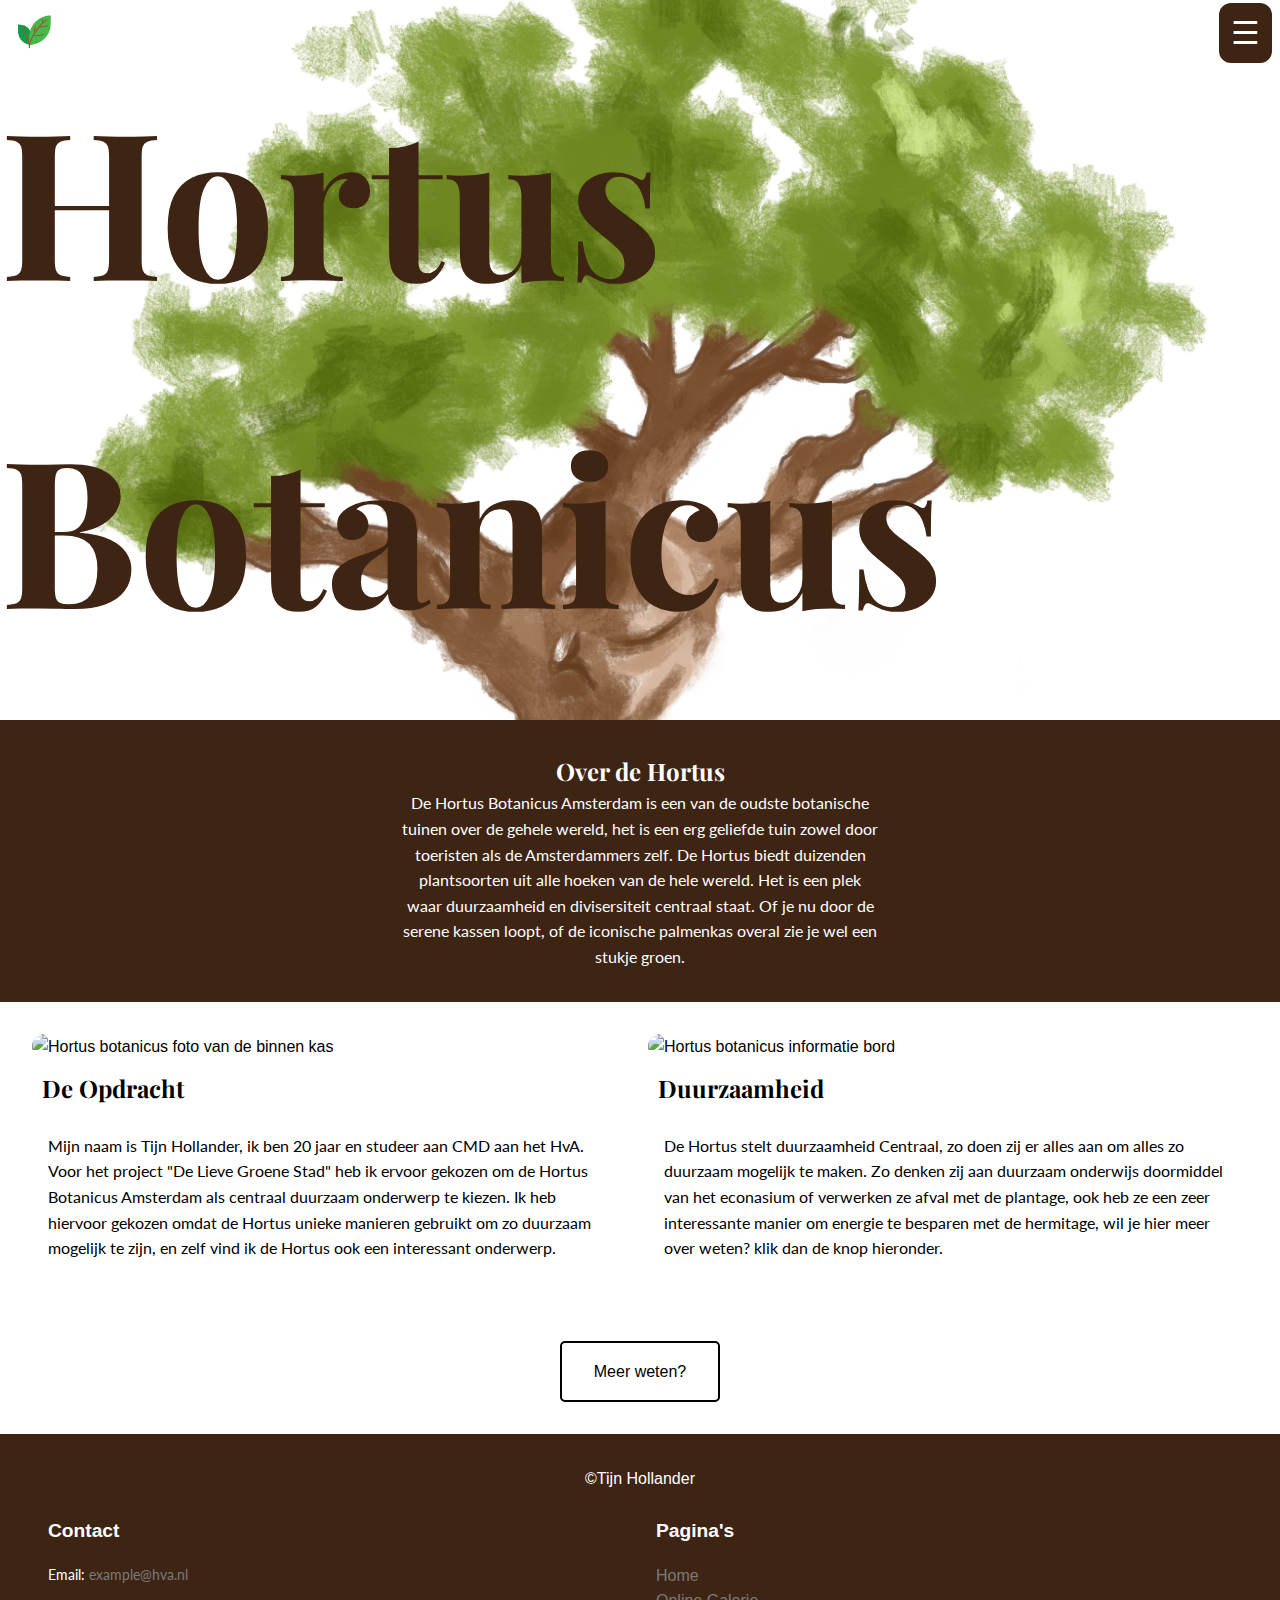
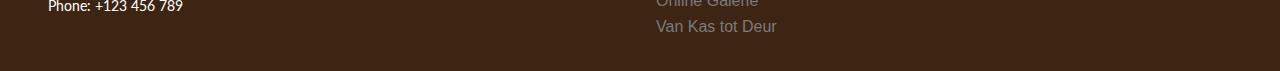
==== commit 7d5c6a2b: "commit final touches" ====
--- a/index.html
+++ b/index.html
@@ -1,16 +1,15 @@
 <!DOCTYPE html>
 <html lang="nl">
-
 <head>
     <meta charset="UTF-8">
     <meta name="viewport" content="width=device-width, initial-scale=1.0">
-    <title>Home - De Groene Galerie</title>
+    <title>Home</title>
     <link rel="icon" type="image/x-icon" href="./images/logoHortus.png">
     <link rel="stylesheet" href="styles/style.css">
     <script src="script/app.js" defer></script>
+        <!--!!!Ik heb gebruik gemaakt van fontawesome kit voor de hamburger menu icons!!!-->
     <script src="https://kit.fontawesome.com/1b8a2d6ef3.js" crossorigin="anonymous"></script>
 </head>
-
 <body>
     <header>
         <nav>
@@ -48,7 +47,7 @@
                 </p>
             </div>
         </section>
-        <div class="container cards">
+        <div class="cards">
             <section class="card">
                 <img src="./images/previewHortus.jpg" alt="Hortus botanicus foto van de binnen kas">
                 <h2>De Opdracht</h2>
@@ -95,5 +94,4 @@
         </div>
     </footer>
 </body>
-
 </html>--- a/styles/style.css
+++ b/styles/style.css
@@ -171,7 +171,7 @@
 
 .cards {
   display: grid;
-  grid-template-columns: 1fr 1fr;
+  grid-template-columns: repeat(auto-fit, minmax(300px, 1fr));
   gap: 1rem;
   margin: 2rem;
   
@@ -179,7 +179,7 @@
 
 .cards-gallerie {
   display: grid;
-  grid-template-columns: 1fr 1fr;
+  grid-template-columns: repeat(auto-fit, minmax(300px, 1fr));
   gap: 1rem;
   margin: 0.5em;
 }
@@ -238,11 +238,6 @@
   text-align: center;
 }
 
-footer .footer-content {
-  max-width: 1200px;
-  margin: 0 auto;
-}
-
 .footer-columns {
   display: flex;
   justify-content: space-between;
@@ -253,7 +248,6 @@
 .footer-column {
   flex: 1;
   padding: 0 1rem;
-  text-decoration: none;
   list-style: none;
 }
 
@@ -277,11 +271,7 @@
   text-decoration: underline;
 }
 
-@media (max-width: 844px) {
-  .cards {
-    grid-template-columns: repeat(auto-fit, minmax(300px, 1fr));
-  }
-}
+
 
 @keyframes fadeIn {
   0% {
